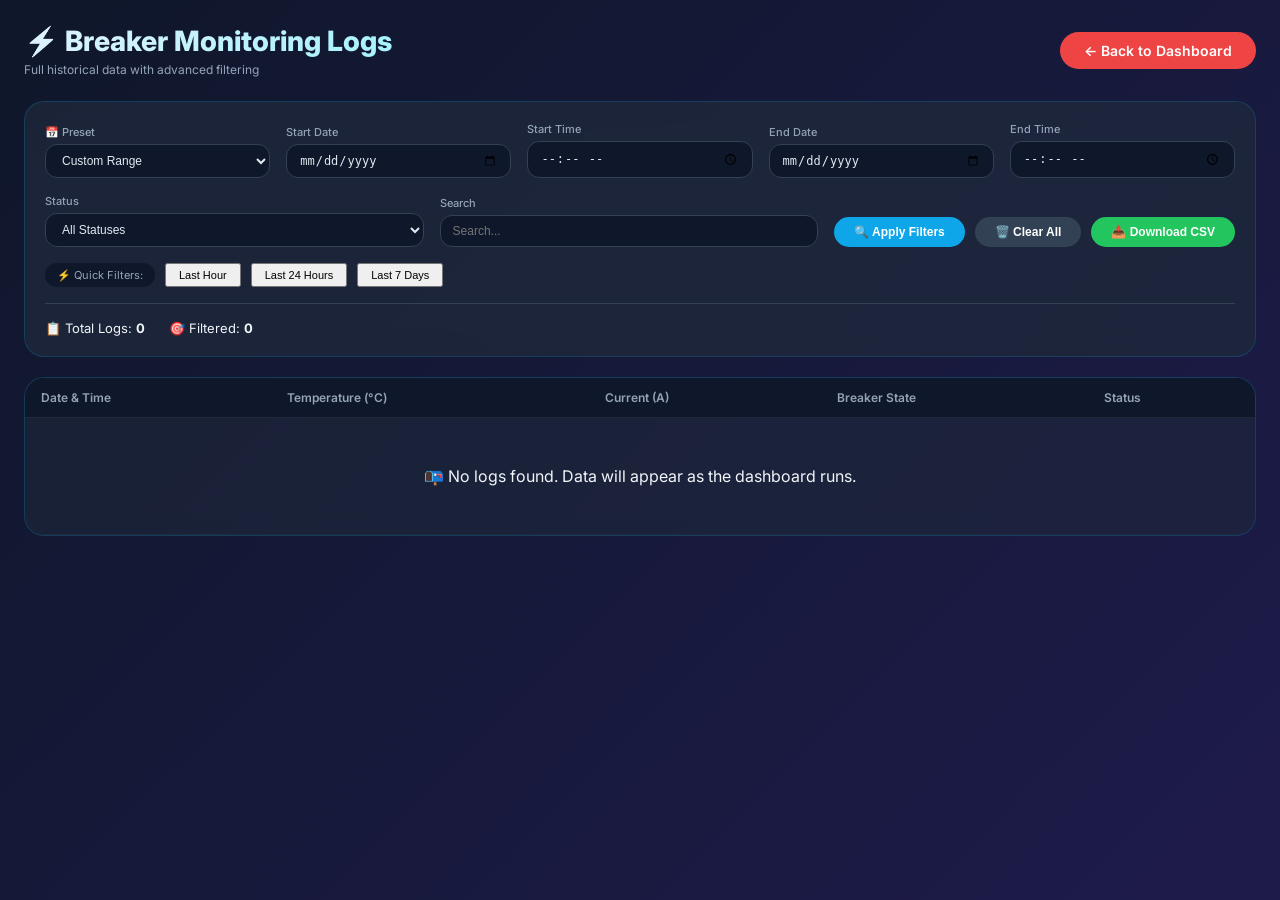
==== templates/full_history.html @ 3be96f64 "Initial commit - dashboard thesis" ====
<!DOCTYPE html>
<html lang="en">
<head>
<meta charset="UTF-8" />
<meta name="viewport" content="width=device-width, initial-scale=1.0, user-scalable=yes" />
<title>Full History - Breaker Monitoring</title>
<link href="https://fonts.googleapis.com/css2?family=Inter:wght@400;500;600;700;800&display=swap" rel="stylesheet">
<style>
* { margin: 0; padding: 0; box-sizing: border-box; }
body {
  font-family: 'Inter', sans-serif;
  background: linear-gradient(135deg, #0f172a 0%, #1e1b4b 100%);
  color: #f1f5f9;
  min-height: 100vh;
}
.dashboard { max-width: 1400px; margin: 0 auto; padding: 24px; }
.history-header {
  display: flex;
  justify-content: space-between;
  align-items: center;
  margin-bottom: 24px;
  flex-wrap: wrap;
  gap: 16px;
}
.history-header h1 {
  font-size: 28px;
  font-weight: 800;
  background: linear-gradient(135deg, #e0f2fe, #a5f3fc);
  -webkit-background-clip: text;
  background-clip: text;
  color: transparent;
}
.subtext { font-size: 12px; color: #94a3b8; margin-top: 4px; }
.btn-back {
  background: #ef4444;
  color: white;
  text-decoration: none;
  padding: 10px 24px;
  border-radius: 40px;
  font-weight: 600;
  font-size: 14px;
  transition: all 0.2s;
  display: inline-block;
}
.btn-back:hover { background: #dc2626; transform: translateY(-2px); }
.filter-section {
  background: rgba(30, 41, 59, 0.8);
  backdrop-filter: blur(10px);
  border-radius: 20px;
  padding: 20px;
  margin-bottom: 20px;
  border: 1px solid rgba(14, 165, 233, 0.2);
}
.filter-row {
  display: flex;
  flex-wrap: wrap;
  gap: 16px;
  margin-bottom: 16px;
  align-items: flex-end;
}
.filter-group {
  display: flex;
  flex-direction: column;
  flex: 1;
  min-width: 130px;
}
.filter-group label { font-size: 11px; color: #94a3b8; margin-bottom: 5px; font-weight: 500; }
.filter-group input, .filter-group select {
  background: #0f172a;
  border: 1px solid #334155;
  color: #e2e8f0;
  padding: 8px 12px;
  border-radius: 12px;
  font-size: 12px;
}
.filter-actions { display: flex; gap: 10px; align-items: center; flex-wrap: wrap; }
.btn, .btn-secondary, .btn-download {
  padding: 8px 20px;
  border-radius: 40px;
  border: none;
  cursor: pointer;
  font-weight: 600;
  font-size: 12px;
  transition: all 0.2s;
}
.btn { background: #0ea5e9; color: white; }
.btn:hover { background: #0284c7; transform: translateY(-1px); }
.btn-secondary { background: #334155; color: white; }
.btn-secondary:hover { background: #475569; }
.btn-download { background: #22c55e; color: white; }
.btn-download:hover { background: #16a34a; }
.btn-small { padding: 4px 12px; font-size: 11px; }
.quick-filters {
  display: flex;
  gap: 10px;
  align-items: center;
  margin-bottom: 16px;
  flex-wrap: wrap;
}
.badge {
  background: #0f172a;
  padding: 5px 12px;
  border-radius: 30px;
  font-size: 11px;
  color: #94a3b8;
}
.stats-bar {
  display: flex;
  gap: 24px;
  padding-top: 16px;
  border-top: 1px solid #334155;
  font-size: 13px;
}
.table-wrap {
  background: rgba(30, 41, 59, 0.6);
  backdrop-filter: blur(10px);
  border-radius: 20px;
  overflow: auto;
  max-height: 55vh;
  border: 1px solid rgba(14, 165, 233, 0.2);
}
table { width: 100%; border-collapse: collapse; }
th, td { padding: 12px 16px; text-align: left; }
th {
  background: #0f172a;
  position: sticky;
  top: 0;
  font-weight: 600;
  color: #94a3b8;
  font-size: 12px;
}
tr { border-bottom: 1px solid #1e293b; }
tr:hover { background: rgba(14, 165, 233, 0.1); }
.state-normal { color: #22c55e; }
.state-warning { color: #eab308; }
.state-overload { color: #f97316; }
.state-danger { color: #ef4444; }
.toast {
  position: fixed;
  bottom: 20px;
  right: 20px;
  padding: 12px 20px;
  border-radius: 12px;
  color: white;
  font-weight: 600;
  z-index: 10000;
  animation: slideIn 0.3s ease;
}
@keyframes slideIn {
  from { transform: translateX(100%); opacity: 0; }
  to { transform: translateX(0); opacity: 1; }
}
@media (max-width: 768px) {
  .dashboard { padding: 16px; }
  .history-header { flex-direction: column; text-align: center; }
  .filter-row { flex-direction: column; }
  .filter-actions button { flex: 1; }
  th, td { padding: 8px 10px; font-size: 11px; }
}
</style>
</head>
<body>
<main class="dashboard">
  <div class="history-header">
    <div>
      <h1>⚡ Breaker Monitoring Logs</h1>
      <p class="subtext">Full historical data with advanced filtering</p>
    </div>
    <a href="/" class="btn-back">← Back to Dashboard</a>
  </div>
  <div class="filter-section">
    <div class="filter-row">
      <div class="filter-group"><label>📅 Preset</label><select id="dateRangePreset"><option value="custom">Custom Range</option><option value="today">Today</option><option value="yesterday">Yesterday</option><option value="week">Last 7 Days</option><option value="month">Last 30 Days</option></select></div>
      <div class="filter-group"><label>Start Date</label><input type="date" id="startDate"></div>
      <div class="filter-group"><label>Start Time</label><input type="time" id="startTime"></div>
      <div class="filter-group"><label>End Date</label><input type="date" id="endDate"></div>
      <div class="filter-group"><label>End Time</label><input type="time" id="endTime"></div>
    </div>
    <div class="filter-row">
      <div class="filter-group"><label>Status</label><select id="statusFilter"><option value="all">All Statuses</option><option value="normal">✅ Normal</option><option value="warning">⚠️ Potential Overload</option><option value="overload">🔴 Overload</option><option value="danger">🔥 Overheating</option></select></div>
      <div class="filter-group"><label>Search</label><input type="text" id="searchInput" placeholder="Search..."></div>
      <div class="filter-actions"><button id="applyFiltersBtn" class="btn">🔍 Apply Filters</button><button id="clearFiltersBtn" class="btn-secondary">🗑️ Clear All</button><button id="downloadCsvBtn" class="btn-download">📥 Download CSV</button></div>
    </div>
    <div class="quick-filters"><span class="badge">⚡ Quick Filters:</span><button id="quick1h" class="btn-small">Last Hour</button><button id="quick24h" class="btn-small">Last 24 Hours</button><button id="quick7d" class="btn-small">Last 7 Days</button></div>
    <div class="stats-bar"><span>📋 Total Logs: <strong id="total-count">0</strong></span><span>🎯 Filtered: <strong id="filtered-count">0</strong></span></div>
  </div>
  <div class="table-wrap">
    <table><thead><tr><th>Date & Time</th><th>Temperature (°C)</th><th>Current (A)</th><th>Breaker State</th><th>Status</th></tr></thead><tbody id="full-log-body"></tbody></table>
  </div>
</main>
<script>
(function() {
  const fullLogBody = document.getElementById("full-log-body");
  const totalCountSpan = document.getElementById("total-count");
  const filteredCountSpan = document.getElementById("filtered-count");
  const startDateInput = document.getElementById("startDate");
  const endDateInput = document.getElementById("endDate");
  const startTimeInput = document.getElementById("startTime");
  const endTimeInput = document.getElementById("endTime");
  const statusFilter = document.getElementById("statusFilter");
  const searchInput = document.getElementById("searchInput");
  const dateRangePreset = document.getElementById("dateRangePreset");
  const applyFiltersBtn = document.getElementById("applyFiltersBtn");
  const clearFiltersBtn = document.getElementById("clearFiltersBtn");
  const downloadCsvBtn = document.getElementById("downloadCsvBtn");
  const quick1h = document.getElementById("quick1h");
  const quick24h = document.getElementById("quick24h");
  const quick7d = document.getElementById("quick7d");
  let allLogs = [], currentFilteredLogs = [];

  function parseTimestamp(timestamp) { if (!timestamp) return new Date(); const date = new Date(timestamp); return isNaN(date.getTime()) ? new Date() : date; }
  function formatDisplayDate(dateObj) { if (!dateObj || isNaN(dateObj.getTime())) return "Invalid Date"; return dateObj.toLocaleString(); }
  function createDateFromInputs(dateValue, timeValue) { if (!dateValue) return null; const timeStr = timeValue || "00:00"; return new Date(`${dateValue}T${timeStr}:00`); }

  function applyAllFilters() {
    let filtered = [...allLogs];
    const startDate = startDateInput?.value, endDate = endDateInput?.value, startTime = startTimeInput?.value, endTime = endTimeInput?.value;
    if (startDate) { const startDateTime = createDateFromInputs(startDate, startTime); if (startDateTime) filtered = filtered.filter(log => parseTimestamp(log.timestamp) >= startDateTime); }
    if (endDate) { const endDateTime = createDateFromInputs(endDate, endTime); if (endDateTime) filtered = filtered.filter(log => parseTimestamp(log.timestamp) <= endDateTime); }
    const status = statusFilter?.value || "all";
    if (status !== "all") filtered = filtered.filter(log => { if (status === "normal") return log.breakerState === "Normal"; if (status === "warning") return log.breakerState === "Potential Overload"; if (status === "overload") return log.breakerState === "Overload"; if (status === "danger") return log.breakerState === "Overheating"; return true; });
    const searchTerm = searchInput?.value.toLowerCase().trim() || "";
    if (searchTerm) filtered = filtered.filter(log => (log.breakerState || "").toLowerCase().includes(searchTerm) || (log.systemStatus || "").toLowerCase().includes(searchTerm) || (log.temperature || 0).toString().includes(searchTerm) || (log.current || 0).toString().includes(searchTerm));
    currentFilteredLogs = filtered; renderTable(); updateStats();
  }
  function updateStats() { if (totalCountSpan) totalCountSpan.textContent = allLogs.length; if (filteredCountSpan) filteredCountSpan.textContent = currentFilteredLogs.length; }
  function loadData() {
    try { const stored = localStorage.getItem("breakerFullHistory"); allLogs = stored ? JSON.parse(stored) : []; allLogs.sort((a, b) => new Date(b.timestamp) - new Date(a.timestamp)); currentFilteredLogs = [...allLogs]; renderTable(); updateStats(); console.log(`Loaded ${allLogs.length} logs`); }
    catch (error) { console.error("Error loading data:", error); allLogs = []; currentFilteredLogs = []; renderTable(); }
  }
  function renderTable() {
    if (!fullLogBody) return; fullLogBody.innerHTML = "";
    if (currentFilteredLogs.length === 0) { const emptyRow = document.createElement("tr"); emptyRow.innerHTML = '<td colspan="5" style="text-align:center; padding:48px;">📭 No logs found. Data will appear as the dashboard runs.</td>'; fullLogBody.appendChild(emptyRow); return; }
    currentFilteredLogs.forEach(log => {
      let stateClass = "state-normal", stateIcon = "";
      if (log.breakerState === "Overheating") { stateClass = "state-danger"; stateIcon = "🔥 "; }
      else if (log.breakerState === "Overload") { stateClass = "state-overload"; stateIcon = "⚠️ "; }
      else if (log.breakerState === "Potential Overload") { stateClass = "state-warning"; stateIcon = "⚡ "; }
      else { stateClass = "state-normal"; stateIcon = "✅ "; }
      const row = document.createElement("tr"); row.innerHTML = `<td>${formatDisplayDate(parseTimestamp(log.timestamp))}</td><td><strong>${log.temperature.toFixed(1)}°C</strong></td><td><strong>${log.current.toFixed(1)}A</strong></td><td class="${stateClass}">${stateIcon}${log.breakerState}</td><td>${log.systemStatus || '—'}</td>`; fullLogBody.appendChild(row);
    });
  }
  function clearAllFilters() { if (startDateInput) startDateInput.value = ""; if (endDateInput) endDateInput.value = ""; if (startTimeInput) startTimeInput.value = ""; if (endTimeInput) endTimeInput.value = ""; if (statusFilter) statusFilter.value = "all"; if (searchInput) searchInput.value = ""; if (dateRangePreset) dateRangePreset.value = "custom"; currentFilteredLogs = [...allLogs]; renderTable(); updateStats(); showToast("✅ All filters cleared"); }
  function showToast(message, isError = false) { const toast = document.createElement('div'); toast.className = 'toast'; toast.style.backgroundColor = isError ? '#ef4444' : '#22c55e'; toast.textContent = message; document.body.appendChild(toast); setTimeout(() => { if (toast.parentNode) toast.remove(); }, 3000); }
  function downloadCSV() {
    if (currentFilteredLogs.length === 0) { showToast("⚠️ No logs available to download", true); return; }
    try { const headers = ["Date Time", "Temperature (°C)", "Current (A)", "Breaker State", "Status"]; const csvRows = [headers]; currentFilteredLogs.forEach(log => { csvRows.push([formatDisplayDate(parseTimestamp(log.timestamp)), log.temperature.toFixed(1), log.current.toFixed(1), log.breakerState, log.systemStatus || "N/A"]); }); const csvContent = csvRows.map(row => row.map(cell => `"${String(cell).replace(/"/g, '""')}"`).join(",")).join("\n"); const blob = new Blob(["\uFEFF" + csvContent], { type: "text/csv;charset=utf-8;" }); const link = document.createElement("a"); const url = URL.createObjectURL(blob); const timestamp = new Date().toISOString().slice(0, 19).replace(/:/g, '-'); link.href = url; link.download = `breaker_logs_${timestamp}.csv`; document.body.appendChild(link); link.click(); document.body.removeChild(link); URL.revokeObjectURL(url); showToast(`✅ Downloaded ${currentFilteredLogs.length} logs successfully!`); }
    catch (error) { console.error("CSV Download error:", error); showToast("❌ Error downloading CSV", true); }
  }
  function filterByHours(hours) { const cutoff = new Date(Date.now() - hours * 3600000); if (startDateInput) { startDateInput.value = cutoff.toISOString().split('T')[0]; if (startTimeInput) startTimeInput.value = cutoff.toTimeString().slice(0,5); } if (endDateInput) endDateInput.value = ""; if (endTimeInput) endTimeInput.value = ""; if (statusFilter) statusFilter.value = "all"; if (searchInput) searchInput.value = ""; if (dateRangePreset) dateRangePreset.value = "custom"; applyAllFilters(); showToast(`📊 Showing logs from last ${hours} hour${hours > 1 ? 's' : ''}`); }
  function setDateRangePreset(preset) { const now = new Date(); let start = null, end = null; switch(preset) { case "today": start = new Date(now); start.setHours(0,0,0,0); end = new Date(now); end.setHours(23,59,59,999); break; case "yesterday": start = new Date(now); start.setDate(start.getDate()-1); start.setHours(0,0,0,0); end = new Date(start); end.setHours(23,59,59,999); break; case "week": start = new Date(now); start.setDate(start.getDate()-7); start.setHours(0,0,0,0); end = null; break; case "month": start = new Date(now); start.setMonth(start.getMonth()-1); start.setHours(0,0,0,0); end = null; break; default: return; }
    if (start && startDateInput) { startDateInput.value = start.toISOString().split('T')[0]; if (startTimeInput) startTimeInput.value = "00:00"; } if (end && endDateInput) { endDateInput.value = end.toISOString().split('T')[0]; if (endTimeInput) endTimeInput.value = "23:59"; } applyAllFilters(); }
  function startAutoRefresh() { setInterval(() => { try { const stored = localStorage.getItem("breakerFullHistory"); if (stored) { const newData = JSON.parse(stored); if (newData.length !== allLogs.length) loadData(); } } catch (e) { console.error("Auto-refresh error:", e); } }, 5000); }
  if (applyFiltersBtn) applyFiltersBtn.addEventListener("click", applyAllFilters);
  if (clearFiltersBtn) clearFiltersBtn.addEventListener("click", clearAllFilters);
  if (downloadCsvBtn) downloadCsvBtn.addEventListener("click", downloadCSV);
  if (quick1h) quick1h.addEventListener("click", () => filterByHours(1));
  if (quick24h) quick24h.addEventListener("click", () => filterByHours(24));
  if (quick7d) quick7d.addEventListener("click", () => filterByHours(168));
  if (statusFilter) statusFilter.addEventListener("change", applyAllFilters);
  if (searchInput) { let searchTimeout; searchInput.addEventListener("input", () => { clearTimeout(searchTimeout); searchTimeout = setTimeout(applyAllFilters, 300); }); }
  if (dateRangePreset) dateRangePreset.addEventListener("change", (e) => { if (e.target.value !== "custom") setDateRangePreset(e.target.value); });
  if (startDateInput) startDateInput.addEventListener("change", applyAllFilters);
  if (endDateInput) endDateInput.addEventListener("change", applyAllFilters);
  if (startTimeInput) startTimeInput.addEventListener("change", applyAllFilters);
  if (endTimeInput) endTimeInput.addEventListener("change", applyAllFilters);
  window.addEventListener("storage", (event) => { if (event.key === "breakerFullHistory") loadData(); });
  loadData(); startAutoRefresh();
})();
</script>
</body>
</html>
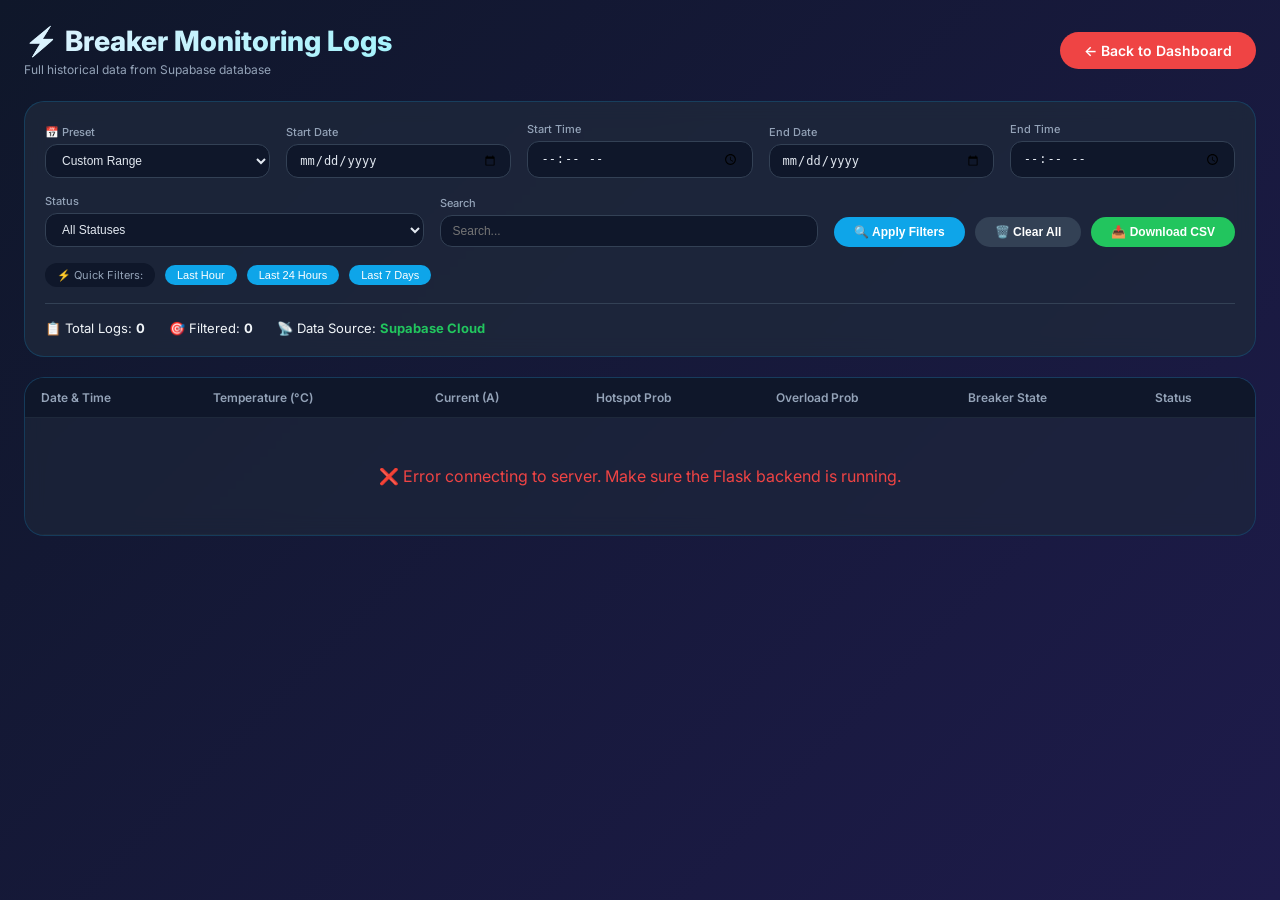
==== commit b116812b: "Updated dashboard functionality and UI" ====
--- a/templates/full_history.html
+++ b/templates/full_history.html
@@ -89,7 +89,7 @@
 .btn-secondary:hover { background: #475569; }
 .btn-download { background: #22c55e; color: white; }
 .btn-download:hover { background: #16a34a; }
-.btn-small { padding: 4px 12px; font-size: 11px; }
+.btn-small { padding: 4px 12px; font-size: 11px; background: #0ea5e9; color: white; border: none; border-radius: 20px; cursor: pointer; }
 .quick-filters {
   display: flex;
   gap: 10px;
@@ -150,6 +150,11 @@
   from { transform: translateX(100%); opacity: 0; }
   to { transform: translateX(0); opacity: 1; }
 }
+.loading-spinner {
+  text-align: center;
+  padding: 48px;
+  color: #94a3b8;
+}
 @media (max-width: 768px) {
   .dashboard { padding: 16px; }
   .history-header { flex-direction: column; text-align: center; }
@@ -164,30 +169,99 @@
   <div class="history-header">
     <div>
       <h1>⚡ Breaker Monitoring Logs</h1>
-      <p class="subtext">Full historical data with advanced filtering</p>
+      <p class="subtext">Full historical data from Supabase database</p>
     </div>
     <a href="/" class="btn-back">← Back to Dashboard</a>
   </div>
+  
   <div class="filter-section">
     <div class="filter-row">
-      <div class="filter-group"><label>📅 Preset</label><select id="dateRangePreset"><option value="custom">Custom Range</option><option value="today">Today</option><option value="yesterday">Yesterday</option><option value="week">Last 7 Days</option><option value="month">Last 30 Days</option></select></div>
-      <div class="filter-group"><label>Start Date</label><input type="date" id="startDate"></div>
-      <div class="filter-group"><label>Start Time</label><input type="time" id="startTime"></div>
-      <div class="filter-group"><label>End Date</label><input type="date" id="endDate"></div>
-      <div class="filter-group"><label>End Time</label><input type="time" id="endTime"></div>
+      <div class="filter-group">
+        <label>📅 Preset</label>
+        <select id="dateRangePreset">
+          <option value="custom">Custom Range</option>
+          <option value="today">Today</option>
+          <option value="yesterday">Yesterday</option>
+          <option value="week">Last 7 Days</option>
+          <option value="month">Last 30 Days</option>
+        </select>
+      </div>
+      <div class="filter-group">
+        <label>Start Date</label>
+        <input type="date" id="startDate">
+      </div>
+      <div class="filter-group">
+        <label>Start Time</label>
+        <input type="time" id="startTime">
+      </div>
+      <div class="filter-group">
+        <label>End Date</label>
+        <input type="date" id="endDate">
+      </div>
+      <div class="filter-group">
+        <label>End Time</label>
+        <input type="time" id="endTime">
+      </div>
     </div>
+    
     <div class="filter-row">
-      <div class="filter-group"><label>Status</label><select id="statusFilter"><option value="all">All Statuses</option><option value="normal">✅ Normal</option><option value="warning">⚠️ Potential Overload</option><option value="overload">🔴 Overload</option><option value="danger">🔥 Overheating</option></select></div>
-      <div class="filter-group"><label>Search</label><input type="text" id="searchInput" placeholder="Search..."></div>
-      <div class="filter-actions"><button id="applyFiltersBtn" class="btn">🔍 Apply Filters</button><button id="clearFiltersBtn" class="btn-secondary">🗑️ Clear All</button><button id="downloadCsvBtn" class="btn-download">📥 Download CSV</button></div>
+      <div class="filter-group">
+        <label>Status</label>
+        <select id="statusFilter">
+          <option value="all">All Statuses</option>
+          <option value="normal">✅ Normal</option>
+          <option value="warning">⚠️ Potential Overload</option>
+          <option value="overload">🔴 Overload</option>
+          <option value="danger">🔥 Overheating</option>
+        </select>
+      </div>
+      <div class="filter-group">
+        <label>Search</label>
+        <input type="text" id="searchInput" placeholder="Search...">
+      </div>
+      <div class="filter-actions">
+        <button id="applyFiltersBtn" class="btn">🔍 Apply Filters</button>
+        <button id="clearFiltersBtn" class="btn-secondary">🗑️ Clear All</button>
+        <button id="downloadCsvBtn" class="btn-download">📥 Download CSV</button>
+      </div>
     </div>
-    <div class="quick-filters"><span class="badge">⚡ Quick Filters:</span><button id="quick1h" class="btn-small">Last Hour</button><button id="quick24h" class="btn-small">Last 24 Hours</button><button id="quick7d" class="btn-small">Last 7 Days</button></div>
-    <div class="stats-bar"><span>📋 Total Logs: <strong id="total-count">0</strong></span><span>🎯 Filtered: <strong id="filtered-count">0</strong></span></div>
+    
+    <div class="quick-filters">
+      <span class="badge">⚡ Quick Filters:</span>
+      <button id="quick1h" class="btn-small">Last Hour</button>
+      <button id="quick24h" class="btn-small">Last 24 Hours</button>
+      <button id="quick7d" class="btn-small">Last 7 Days</button>
+    </div>
+    
+    <div class="stats-bar">
+      <span>📋 Total Logs: <strong id="total-count">0</strong></span>
+      <span>🎯 Filtered: <strong id="filtered-count">0</strong></span>
+      <span>📡 Data Source: <strong style="color:#22c55e;">Supabase Cloud</strong></span>
+    </div>
   </div>
+  
   <div class="table-wrap">
-    <table><thead><tr><th>Date & Time</th><th>Temperature (°C)</th><th>Current (A)</th><th>Breaker State</th><th>Status</th></tr></thead><tbody id="full-log-body"></tbody></table>
+    <table>
+      <thead>
+        <tr>
+          <th>Date & Time</th>
+          <th>Temperature (°C)</th>
+          <th>Current (A)</th>
+          <th>Hotspot Prob</th>
+          <th>Overload Prob</th>
+          <th>Breaker State</th>
+          <th>Status</th>
+        </tr>
+      </thead>
+      <tbody id="full-log-body">
+        <tr>
+          <td colspan="7" class="loading-spinner">⏳ Loading data from Supabase...</td>
+        </tr>
+      </tbody>
+    </table>
   </div>
 </main>
+
 <script>
 (function() {
   const fullLogBody = document.getElementById("full-log-body");
@@ -206,51 +280,326 @@
   const quick1h = document.getElementById("quick1h");
   const quick24h = document.getElementById("quick24h");
   const quick7d = document.getElementById("quick7d");
-  let allLogs = [], currentFilteredLogs = [];
+  
+  let allLogs = [];
+  let currentFilteredLogs = [];
 
-  function parseTimestamp(timestamp) { if (!timestamp) return new Date(); const date = new Date(timestamp); return isNaN(date.getTime()) ? new Date() : date; }
-  function formatDisplayDate(dateObj) { if (!dateObj || isNaN(dateObj.getTime())) return "Invalid Date"; return dateObj.toLocaleString(); }
-  function createDateFromInputs(dateValue, timeValue) { if (!dateValue) return null; const timeStr = timeValue || "00:00"; return new Date(`${dateValue}T${timeStr}:00`); }
+  // Helper functions
+  function parseTimestamp(timestamp) { 
+    if (!timestamp) return new Date(); 
+    const date = new Date(timestamp); 
+    return isNaN(date.getTime()) ? new Date() : date; 
+  }
+  
+  function formatDisplayDate(dateObj) { 
+    if (!dateObj || isNaN(dateObj.getTime())) return "Invalid Date"; 
+    return dateObj.toLocaleString(); 
+  }
+  
+  function createDateFromInputs(dateValue, timeValue) { 
+    if (!dateValue) return null; 
+    const timeStr = timeValue || "00:00"; 
+    return new Date(`${dateValue}T${timeStr}:00`); 
+  }
+
+  // Convert API data to the format expected by the table
+  function convertApiData(apiData) {
+    if (!apiData || !Array.isArray(apiData)) return [];
+    
+    return apiData.map(item => {
+      // Map breaker_state to the display format
+      let breakerState = item.breaker_state || "Normal";
+      let displayState = breakerState;
+      let systemStatus = "";
+      let stateClass = "state-normal";
+      let stateIcon = "✅ ";
+      
+      if (breakerState === "Critical") {
+        // Determine if it's overheating or overload based on probabilities
+        if (item.hotspot_probability > 0.7) {
+          displayState = "Overheating";
+          systemStatus = `Critical: ${(item.hotspot_probability * 100).toFixed(1)}% hotspot probability`;
+          stateClass = "state-danger";
+          stateIcon = "🔥 ";
+        } else {
+          displayState = "Overload";
+          systemStatus = `Critical: ${(item.overload_probability * 100).toFixed(1)}% overload probability`;
+          stateClass = "state-overload";
+          stateIcon = "⚠️ ";
+        }
+      } else if (breakerState === "Warning") {
+        displayState = "Potential Overload";
+        systemStatus = `Warning: ${(item.overload_probability * 100).toFixed(1)}% load approaching threshold`;
+        stateClass = "state-warning";
+        stateIcon = "⚡ ";
+      } else {
+        systemStatus = "System operating normally";
+        stateClass = "state-normal";
+        stateIcon = "✅ ";
+      }
+      
+      return {
+        timestamp: item.created_at,
+        temperature: item.temperature_c,
+        current: item.current_a,
+        hotspot_prob: item.hotspot_probability,
+        overload_prob: item.overload_probability,
+        breakerState: breakerState,
+        displayState: displayState,
+        systemStatus: systemStatus,
+        stateClass: stateClass,
+        stateIcon: stateIcon,
+        action: item.recommended_action
+      };
+    });
+  }
+
+  // Fetch data from your backend API
+  async function loadData() {
+    try {
+      fullLogBody.innerHTML = '<tr><td colspan="7" class="loading-spinner">⏳ Loading data from Supabase...</td></tr>';
+      
+      const response = await fetch('/api/history');
+      const result = await response.json();
+      
+      // Handle both response formats
+      let apiData = result.success ? result.data : (Array.isArray(result) ? result : []);
+      
+      console.log(`✅ Fetched ${apiData.length} records from Supabase API`);
+      
+      // Convert API data to the format expected by the table
+      allLogs = convertApiData(apiData);
+      
+      // Sort by timestamp (newest first)
+      allLogs.sort((a, b) => new Date(b.timestamp) - new Date(a.timestamp));
+      
+      currentFilteredLogs = [...allLogs];
+      renderTable();
+      updateStats();
+      
+      if (allLogs.length === 0) {
+        fullLogBody.innerHTML = '<tr><td colspan="7" class="loading-spinner">📭 No data found in database. Send some sensor data first.</td></tr>';
+      }
+    } catch (error) {
+      console.error("❌ Error loading data from API:", error);
+      fullLogBody.innerHTML = '<tr><td colspan="7" class="loading-spinner" style="color:#ef4444;">❌ Error connecting to server. Make sure the Flask backend is running.</td></tr>';
+      allLogs = [];
+      currentFilteredLogs = [];
+    }
+  }
 
   function applyAllFilters() {
     let filtered = [...allLogs];
-    const startDate = startDateInput?.value, endDate = endDateInput?.value, startTime = startTimeInput?.value, endTime = endTimeInput?.value;
-    if (startDate) { const startDateTime = createDateFromInputs(startDate, startTime); if (startDateTime) filtered = filtered.filter(log => parseTimestamp(log.timestamp) >= startDateTime); }
-    if (endDate) { const endDateTime = createDateFromInputs(endDate, endTime); if (endDateTime) filtered = filtered.filter(log => parseTimestamp(log.timestamp) <= endDateTime); }
+    
+    // Date range filter
+    const startDate = startDateInput?.value;
+    const endDate = endDateInput?.value;
+    const startTime = startTimeInput?.value;
+    const endTime = endTimeInput?.value;
+    
+    if (startDate) { 
+      const startDateTime = createDateFromInputs(startDate, startTime); 
+      if (startDateTime) {
+        filtered = filtered.filter(log => parseTimestamp(log.timestamp) >= startDateTime);
+      }
+    }
+    
+    if (endDate) { 
+      const endDateTime = createDateFromInputs(endDate, endTime); 
+      if (endDateTime) {
+        filtered = filtered.filter(log => parseTimestamp(log.timestamp) <= endDateTime);
+      }
+    }
+    
+    // Status filter
     const status = statusFilter?.value || "all";
-    if (status !== "all") filtered = filtered.filter(log => { if (status === "normal") return log.breakerState === "Normal"; if (status === "warning") return log.breakerState === "Potential Overload"; if (status === "overload") return log.breakerState === "Overload"; if (status === "danger") return log.breakerState === "Overheating"; return true; });
+    if (status !== "all") {
+      filtered = filtered.filter(log => {
+        if (status === "normal") return log.breakerState === "Normal";
+        if (status === "warning") return log.displayState === "Potential Overload";
+        if (status === "overload") return log.displayState === "Overload";
+        if (status === "danger") return log.displayState === "Overheating";
+        return true;
+      });
+    }
+    
+    // Search filter
     const searchTerm = searchInput?.value.toLowerCase().trim() || "";
-    if (searchTerm) filtered = filtered.filter(log => (log.breakerState || "").toLowerCase().includes(searchTerm) || (log.systemStatus || "").toLowerCase().includes(searchTerm) || (log.temperature || 0).toString().includes(searchTerm) || (log.current || 0).toString().includes(searchTerm));
-    currentFilteredLogs = filtered; renderTable(); updateStats();
-  }
-  function updateStats() { if (totalCountSpan) totalCountSpan.textContent = allLogs.length; if (filteredCountSpan) filteredCountSpan.textContent = currentFilteredLogs.length; }
-  function loadData() {
-    try { const stored = localStorage.getItem("breakerFullHistory"); allLogs = stored ? JSON.parse(stored) : []; allLogs.sort((a, b) => new Date(b.timestamp) - new Date(a.timestamp)); currentFilteredLogs = [...allLogs]; renderTable(); updateStats(); console.log(`Loaded ${allLogs.length} logs`); }
-    catch (error) { console.error("Error loading data:", error); allLogs = []; currentFilteredLogs = []; renderTable(); }
-  }
+    if (searchTerm) {
+      filtered = filtered.filter(log => 
+        (log.displayState || "").toLowerCase().includes(searchTerm) ||
+        (log.systemStatus || "").toLowerCase().includes(searchTerm) ||
+        (log.temperature || 0).toString().includes(searchTerm) ||
+        (log.current || 0).toString().includes(searchTerm)
+      );
+    }
+    
+    currentFilteredLogs = filtered;
+    renderTable();
+    updateStats();
+  }
+  
+  function updateStats() { 
+    if (totalCountSpan) totalCountSpan.textContent = allLogs.length; 
+    if (filteredCountSpan) filteredCountSpan.textContent = currentFilteredLogs.length; 
+  }
+  
   function renderTable() {
-    if (!fullLogBody) return; fullLogBody.innerHTML = "";
-    if (currentFilteredLogs.length === 0) { const emptyRow = document.createElement("tr"); emptyRow.innerHTML = '<td colspan="5" style="text-align:center; padding:48px;">📭 No logs found. Data will appear as the dashboard runs.</td>'; fullLogBody.appendChild(emptyRow); return; }
+    if (!fullLogBody) return;
+    fullLogBody.innerHTML = "";
+    
+    if (currentFilteredLogs.length === 0) {
+      const emptyRow = document.createElement("tr");
+      emptyRow.innerHTML = '<td colspan="7" style="text-align:center; padding:48px;">📭 No logs found matching your filters.</td>';
+      fullLogBody.appendChild(emptyRow);
+      return;
+    }
+    
     currentFilteredLogs.forEach(log => {
-      let stateClass = "state-normal", stateIcon = "";
-      if (log.breakerState === "Overheating") { stateClass = "state-danger"; stateIcon = "🔥 "; }
-      else if (log.breakerState === "Overload") { stateClass = "state-overload"; stateIcon = "⚠️ "; }
-      else if (log.breakerState === "Potential Overload") { stateClass = "state-warning"; stateIcon = "⚡ "; }
-      else { stateClass = "state-normal"; stateIcon = "✅ "; }
-      const row = document.createElement("tr"); row.innerHTML = `<td>${formatDisplayDate(parseTimestamp(log.timestamp))}</td><td><strong>${log.temperature.toFixed(1)}°C</strong></td><td><strong>${log.current.toFixed(1)}A</strong></td><td class="${stateClass}">${stateIcon}${log.breakerState}</td><td>${log.systemStatus || '—'}</td>`; fullLogBody.appendChild(row);
+      const row = document.createElement("tr");
+      row.innerHTML = `
+        <td>${formatDisplayDate(parseTimestamp(log.timestamp))}</td>
+        <td><strong>${log.temperature.toFixed(1)}°C</strong></td>
+        <td><strong>${log.current.toFixed(1)}A</strong></td>
+        <td>${(log.hotspot_prob * 100).toFixed(1)}%</td>
+        <td>${(log.overload_prob * 100).toFixed(1)}%</td>
+        <td class="${log.stateClass}">${log.stateIcon}${log.displayState}</td>
+        <td style="max-width: 200px;">${log.systemStatus || '—'}</td>
+      `;
+      fullLogBody.appendChild(row);
     });
   }
-  function clearAllFilters() { if (startDateInput) startDateInput.value = ""; if (endDateInput) endDateInput.value = ""; if (startTimeInput) startTimeInput.value = ""; if (endTimeInput) endTimeInput.value = ""; if (statusFilter) statusFilter.value = "all"; if (searchInput) searchInput.value = ""; if (dateRangePreset) dateRangePreset.value = "custom"; currentFilteredLogs = [...allLogs]; renderTable(); updateStats(); showToast("✅ All filters cleared"); }
-  function showToast(message, isError = false) { const toast = document.createElement('div'); toast.className = 'toast'; toast.style.backgroundColor = isError ? '#ef4444' : '#22c55e'; toast.textContent = message; document.body.appendChild(toast); setTimeout(() => { if (toast.parentNode) toast.remove(); }, 3000); }
+  
+  function clearAllFilters() { 
+    if (startDateInput) startDateInput.value = ""; 
+    if (endDateInput) endDateInput.value = ""; 
+    if (startTimeInput) startTimeInput.value = ""; 
+    if (endTimeInput) endTimeInput.value = ""; 
+    if (statusFilter) statusFilter.value = "all"; 
+    if (searchInput) searchInput.value = ""; 
+    if (dateRangePreset) dateRangePreset.value = "custom"; 
+    currentFilteredLogs = [...allLogs]; 
+    renderTable(); 
+    updateStats(); 
+    showToast("✅ All filters cleared"); 
+  }
+  
+  function showToast(message, isError = false) { 
+    const toast = document.createElement('div'); 
+    toast.className = 'toast'; 
+    toast.style.backgroundColor = isError ? '#ef4444' : '#22c55e'; 
+    toast.textContent = message; 
+    document.body.appendChild(toast); 
+    setTimeout(() => { if (toast.parentNode) toast.remove(); }, 3000); 
+  }
+  
   function downloadCSV() {
-    if (currentFilteredLogs.length === 0) { showToast("⚠️ No logs available to download", true); return; }
-    try { const headers = ["Date Time", "Temperature (°C)", "Current (A)", "Breaker State", "Status"]; const csvRows = [headers]; currentFilteredLogs.forEach(log => { csvRows.push([formatDisplayDate(parseTimestamp(log.timestamp)), log.temperature.toFixed(1), log.current.toFixed(1), log.breakerState, log.systemStatus || "N/A"]); }); const csvContent = csvRows.map(row => row.map(cell => `"${String(cell).replace(/"/g, '""')}"`).join(",")).join("\n"); const blob = new Blob(["\uFEFF" + csvContent], { type: "text/csv;charset=utf-8;" }); const link = document.createElement("a"); const url = URL.createObjectURL(blob); const timestamp = new Date().toISOString().slice(0, 19).replace(/:/g, '-'); link.href = url; link.download = `breaker_logs_${timestamp}.csv`; document.body.appendChild(link); link.click(); document.body.removeChild(link); URL.revokeObjectURL(url); showToast(`✅ Downloaded ${currentFilteredLogs.length} logs successfully!`); }
-    catch (error) { console.error("CSV Download error:", error); showToast("❌ Error downloading CSV", true); }
-  }
-  function filterByHours(hours) { const cutoff = new Date(Date.now() - hours * 3600000); if (startDateInput) { startDateInput.value = cutoff.toISOString().split('T')[0]; if (startTimeInput) startTimeInput.value = cutoff.toTimeString().slice(0,5); } if (endDateInput) endDateInput.value = ""; if (endTimeInput) endTimeInput.value = ""; if (statusFilter) statusFilter.value = "all"; if (searchInput) searchInput.value = ""; if (dateRangePreset) dateRangePreset.value = "custom"; applyAllFilters(); showToast(`📊 Showing logs from last ${hours} hour${hours > 1 ? 's' : ''}`); }
-  function setDateRangePreset(preset) { const now = new Date(); let start = null, end = null; switch(preset) { case "today": start = new Date(now); start.setHours(0,0,0,0); end = new Date(now); end.setHours(23,59,59,999); break; case "yesterday": start = new Date(now); start.setDate(start.getDate()-1); start.setHours(0,0,0,0); end = new Date(start); end.setHours(23,59,59,999); break; case "week": start = new Date(now); start.setDate(start.getDate()-7); start.setHours(0,0,0,0); end = null; break; case "month": start = new Date(now); start.setMonth(start.getMonth()-1); start.setHours(0,0,0,0); end = null; break; default: return; }
-    if (start && startDateInput) { startDateInput.value = start.toISOString().split('T')[0]; if (startTimeInput) startTimeInput.value = "00:00"; } if (end && endDateInput) { endDateInput.value = end.toISOString().split('T')[0]; if (endTimeInput) endTimeInput.value = "23:59"; } applyAllFilters(); }
-  function startAutoRefresh() { setInterval(() => { try { const stored = localStorage.getItem("breakerFullHistory"); if (stored) { const newData = JSON.parse(stored); if (newData.length !== allLogs.length) loadData(); } } catch (e) { console.error("Auto-refresh error:", e); } }, 5000); }
+    if (currentFilteredLogs.length === 0) { 
+      showToast("⚠️ No logs available to download", true); 
+      return; 
+    }
+    
+    try {
+      const headers = ["Date Time", "Temperature (°C)", "Current (A)", "Hotspot Prob (%)", "Overload Prob (%)", "Breaker State", "Status"];
+      const csvRows = [headers];
+      
+      currentFilteredLogs.forEach(log => {
+        csvRows.push([
+          formatDisplayDate(parseTimestamp(log.timestamp)),
+          log.temperature.toFixed(1),
+          log.current.toFixed(1),
+          (log.hotspot_prob * 100).toFixed(1),
+          (log.overload_prob * 100).toFixed(1),
+          log.displayState,
+          log.systemStatus || "N/A"
+        ]);
+      });
+      
+      const csvContent = csvRows.map(row => row.map(cell => `"${String(cell).replace(/"/g, '""')}"`).join(",")).join("\n");
+      const blob = new Blob(["\uFEFF" + csvContent], { type: "text/csv;charset=utf-8;" });
+      const link = document.createElement("a");
+      const url = URL.createObjectURL(blob);
+      const timestamp = new Date().toISOString().slice(0, 19).replace(/:/g, '-');
+      link.href = url;
+      link.download = `breaker_logs_${timestamp}.csv`;
+      document.body.appendChild(link);
+      link.click();
+      document.body.removeChild(link);
+      URL.revokeObjectURL(url);
+      showToast(`✅ Downloaded ${currentFilteredLogs.length} logs successfully!`);
+    } catch (error) {
+      console.error("CSV Download error:", error);
+      showToast("❌ Error downloading CSV", true);
+    }
+  }
+  
+  function filterByHours(hours) { 
+    const cutoff = new Date(Date.now() - hours * 3600000); 
+    if (startDateInput) { 
+      startDateInput.value = cutoff.toISOString().split('T')[0]; 
+      if (startTimeInput) startTimeInput.value = cutoff.toTimeString().slice(0,5); 
+    } 
+    if (endDateInput) endDateInput.value = ""; 
+    if (endTimeInput) endTimeInput.value = ""; 
+    if (statusFilter) statusFilter.value = "all"; 
+    if (searchInput) searchInput.value = ""; 
+    if (dateRangePreset) dateRangePreset.value = "custom"; 
+    applyAllFilters(); 
+    showToast(`📊 Showing logs from last ${hours} hour${hours > 1 ? 's' : ''}`); 
+  }
+  
+  function setDateRangePreset(preset) { 
+    const now = new Date(); 
+    let start = null, end = null; 
+    
+    switch(preset) { 
+      case "today": 
+        start = new Date(now); 
+        start.setHours(0,0,0,0); 
+        end = new Date(now); 
+        end.setHours(23,59,59,999); 
+        break; 
+      case "yesterday": 
+        start = new Date(now); 
+        start.setDate(start.getDate()-1); 
+        start.setHours(0,0,0,0); 
+        end = new Date(start); 
+        end.setHours(23,59,59,999); 
+        break; 
+      case "week": 
+        start = new Date(now); 
+        start.setDate(start.getDate()-7); 
+        start.setHours(0,0,0,0); 
+        end = null; 
+        break; 
+      case "month": 
+        start = new Date(now); 
+        start.setMonth(start.getMonth()-1); 
+        start.setHours(0,0,0,0); 
+        end = null; 
+        break; 
+      default: return; 
+    }
+    
+    if (start && startDateInput) { 
+      startDateInput.value = start.toISOString().split('T')[0]; 
+      if (startTimeInput) startTimeInput.value = "00:00"; 
+    } 
+    if (end && endDateInput) { 
+      endDateInput.value = end.toISOString().split('T')[0]; 
+      if (endTimeInput) endTimeInput.value = "23:59"; 
+    } 
+    applyAllFilters(); 
+  }
+  
+  // Auto-refresh every 10 seconds to get new data
+  function startAutoRefresh() { 
+    setInterval(() => { 
+      loadData(); 
+    }, 10000); 
+  }
+  
+  // Event listeners
   if (applyFiltersBtn) applyFiltersBtn.addEventListener("click", applyAllFilters);
   if (clearFiltersBtn) clearFiltersBtn.addEventListener("click", clearAllFilters);
   if (downloadCsvBtn) downloadCsvBtn.addEventListener("click", downloadCSV);
@@ -258,14 +607,27 @@
   if (quick24h) quick24h.addEventListener("click", () => filterByHours(24));
   if (quick7d) quick7d.addEventListener("click", () => filterByHours(168));
   if (statusFilter) statusFilter.addEventListener("change", applyAllFilters);
-  if (searchInput) { let searchTimeout; searchInput.addEventListener("input", () => { clearTimeout(searchTimeout); searchTimeout = setTimeout(applyAllFilters, 300); }); }
-  if (dateRangePreset) dateRangePreset.addEventListener("change", (e) => { if (e.target.value !== "custom") setDateRangePreset(e.target.value); });
+  
+  if (searchInput) { 
+    let searchTimeout; 
+    searchInput.addEventListener("input", () => { 
+      clearTimeout(searchTimeout); 
+      searchTimeout = setTimeout(applyAllFilters, 300); 
+    }); 
+  }
+  
+  if (dateRangePreset) dateRangePreset.addEventListener("change", (e) => { 
+    if (e.target.value !== "custom") setDateRangePreset(e.target.value); 
+  });
+  
   if (startDateInput) startDateInput.addEventListener("change", applyAllFilters);
   if (endDateInput) endDateInput.addEventListener("change", applyAllFilters);
   if (startTimeInput) startTimeInput.addEventListener("change", applyAllFilters);
   if (endTimeInput) endTimeInput.addEventListener("change", applyAllFilters);
-  window.addEventListener("storage", (event) => { if (event.key === "breakerFullHistory") loadData(); });
-  loadData(); startAutoRefresh();
+  
+  // Initialize
+  loadData();
+  startAutoRefresh();
 })();
 </script>
 </body>
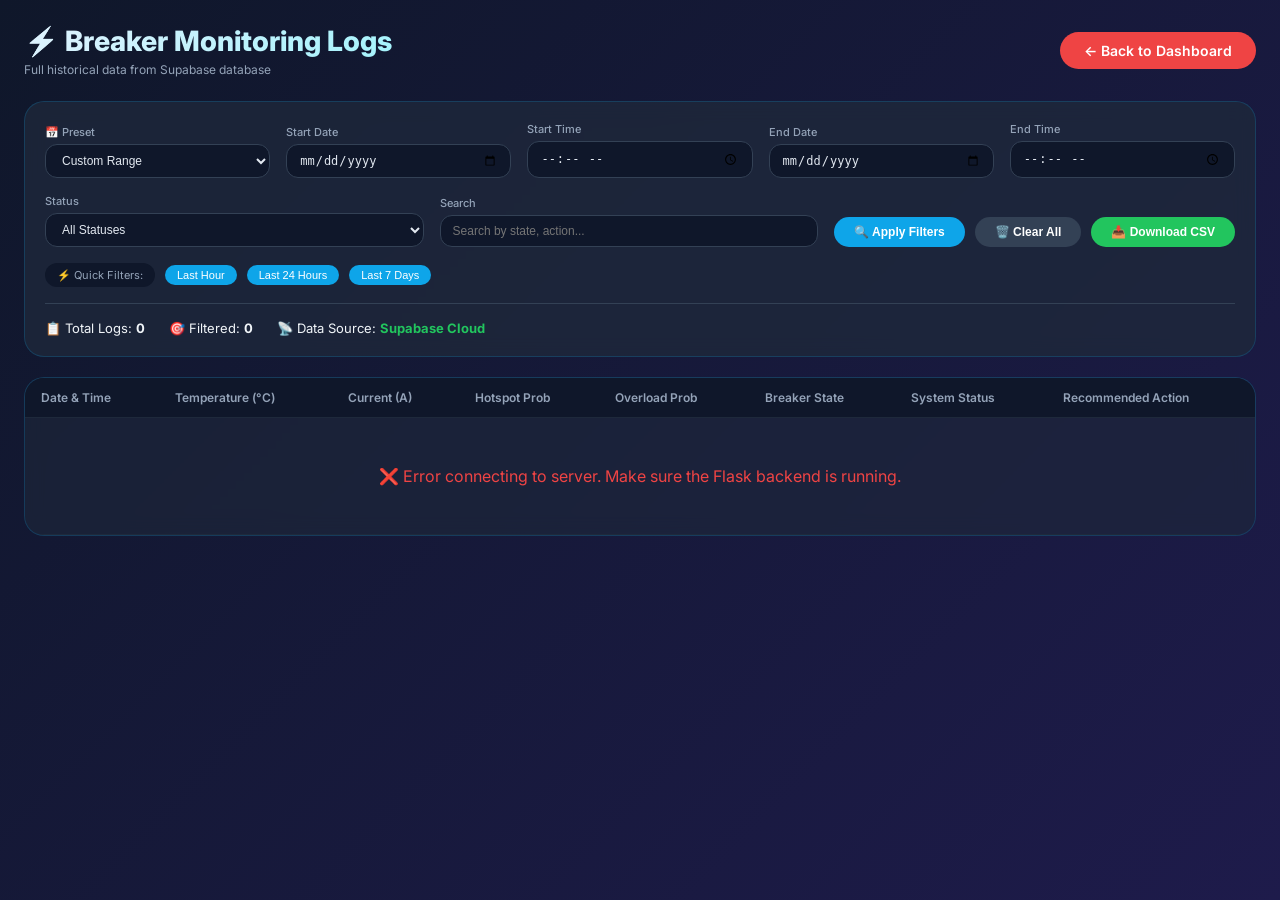
==== commit 375501db: "fix" ====
--- a/templates/full_history.html
+++ b/templates/full_history.html
@@ -131,10 +131,10 @@
 }
 tr { border-bottom: 1px solid #1e293b; }
 tr:hover { background: rgba(14, 165, 233, 0.1); }
-.state-normal { color: #22c55e; }
-.state-warning { color: #eab308; }
-.state-overload { color: #f97316; }
-.state-danger { color: #ef4444; }
+.state-normal { color: #22c55e; font-weight: 500; }
+.state-warning { color: #eab308; font-weight: 500; }
+.state-critical { color: #ef4444; font-weight: 600; }
+.state-warming { color: #f97316; font-weight: 500; }
 .toast {
   position: fixed;
   bottom: 20px;
@@ -209,15 +209,15 @@
         <label>Status</label>
         <select id="statusFilter">
           <option value="all">All Statuses</option>
-          <option value="normal">✅ Normal</option>
-          <option value="warning">⚠️ Potential Overload</option>
-          <option value="overload">🔴 Overload</option>
-          <option value="danger">🔥 Overheating</option>
+          <option value="Normal">✅ Normal</option>
+          <option value="Warning">⚠️ Warning</option>
+          <option value="Critical">🔴 Critical</option>
+          <option value="WarmingUp">🔥 Warming Up</option>
         </select>
       </div>
       <div class="filter-group">
         <label>Search</label>
-        <input type="text" id="searchInput" placeholder="Search...">
+        <input type="text" id="searchInput" placeholder="Search by state, action...">
       </div>
       <div class="filter-actions">
         <button id="applyFiltersBtn" class="btn">🔍 Apply Filters</button>
@@ -250,12 +250,13 @@
           <th>Hotspot Prob</th>
           <th>Overload Prob</th>
           <th>Breaker State</th>
-          <th>Status</th>
+          <th>System Status</th>
+          <th>Recommended Action</th>
         </tr>
       </thead>
       <tbody id="full-log-body">
         <tr>
-          <td colspan="7" class="loading-spinner">⏳ Loading data from Supabase...</td>
+          <td colspan="8" class="loading-spinner">⏳ Loading data from Supabase...</td>
         </tr>
       </tbody>
     </table>
@@ -302,54 +303,74 @@
     return new Date(`${dateValue}T${timeStr}:00`); 
   }
 
+  // Get status display based on app.py thresholds
+  function getSystemStatus(breakerState, hotspotProb, overloadProb) {
+    if (breakerState === "WarmingUp") {
+      return "System initializing...";
+    } else if (breakerState === "Normal") {
+      return "System stable";
+    } else if (breakerState === "Warning") {
+      if (hotspotProb >= 0.65 && overloadProb >= 0.75) {
+        return "Elevated temperature & High load detected";
+      } else if (hotspotProb >= 0.65) {
+        return "Elevated temperature detected";
+      } else if (overloadProb >= 0.75) {
+        return "High load detected";
+      }
+      return "Warning - Monitor system";
+    } else if (breakerState === "Critical") {
+      if (hotspotProb >= 0.70 && overloadProb >= 0.90) {
+        return "Severe overheating & overload detected";
+      } else if (hotspotProb >= 0.70) {
+        return "Severe overheating detected";
+      } else if (overloadProb >= 0.90) {
+        return "Severe overload detected";
+      }
+      return "Critical - Immediate action required";
+    }
+    return "Unknown state";
+  }
+
+  // Get CSS class for breaker state
+  function getStateClass(breakerState) {
+    switch(breakerState) {
+      case "Critical": return "state-critical";
+      case "Warning": return "state-warning";
+      case "WarmingUp": return "state-warming";
+      default: return "state-normal";
+    }
+  }
+
+  // Get icon for breaker state
+  function getStateIcon(breakerState) {
+    switch(breakerState) {
+      case "Critical": return "🔴 ";
+      case "Warning": return "⚠️ ";
+      case "WarmingUp": return "🔥 ";
+      default: return "✅ ";
+    }
+  }
+
   // Convert API data to the format expected by the table
   function convertApiData(apiData) {
     if (!apiData || !Array.isArray(apiData)) return [];
     
     return apiData.map(item => {
-      // Map breaker_state to the display format
-      let breakerState = item.breaker_state || "Normal";
-      let displayState = breakerState;
-      let systemStatus = "";
-      let stateClass = "state-normal";
-      let stateIcon = "✅ ";
-      
-      if (breakerState === "Critical") {
-        // Determine if it's overheating or overload based on probabilities
-        if (item.hotspot_probability > 0.7) {
-          displayState = "Overheating";
-          systemStatus = `Critical: ${(item.hotspot_probability * 100).toFixed(1)}% hotspot probability`;
-          stateClass = "state-danger";
-          stateIcon = "🔥 ";
-        } else {
-          displayState = "Overload";
-          systemStatus = `Critical: ${(item.overload_probability * 100).toFixed(1)}% overload probability`;
-          stateClass = "state-overload";
-          stateIcon = "⚠️ ";
-        }
-      } else if (breakerState === "Warning") {
-        displayState = "Potential Overload";
-        systemStatus = `Warning: ${(item.overload_probability * 100).toFixed(1)}% load approaching threshold`;
-        stateClass = "state-warning";
-        stateIcon = "⚡ ";
-      } else {
-        systemStatus = "System operating normally";
-        stateClass = "state-normal";
-        stateIcon = "✅ ";
-      }
+      const breakerState = item.breaker_state || "Normal";
+      const hotspotProb = item.hotspot_probability || 0;
+      const overloadProb = item.overload_probability || 0;
       
       return {
         timestamp: item.created_at,
         temperature: item.temperature_c,
         current: item.current_a,
-        hotspot_prob: item.hotspot_probability,
-        overload_prob: item.overload_probability,
+        hotspot_prob: hotspotProb,
+        overload_prob: overloadProb,
         breakerState: breakerState,
-        displayState: displayState,
-        systemStatus: systemStatus,
-        stateClass: stateClass,
-        stateIcon: stateIcon,
-        action: item.recommended_action
+        systemStatus: getSystemStatus(breakerState, hotspotProb, overloadProb),
+        stateClass: getStateClass(breakerState),
+        stateIcon: getStateIcon(breakerState),
+        action: item.recommended_action || "Monitor system"
       };
     });
   }
@@ -357,7 +378,7 @@
   // Fetch data from your backend API
   async function loadData() {
     try {
-      fullLogBody.innerHTML = '<tr><td colspan="7" class="loading-spinner">⏳ Loading data from Supabase...</td></tr>';
+      fullLogBody.innerHTML = '<tr><td colspan="8" class="loading-spinner">⏳ Loading data from Supabase...</td></tr>';
       
       const response = await fetch('/api/history');
       const result = await response.json();
@@ -378,11 +399,11 @@
       updateStats();
       
       if (allLogs.length === 0) {
-        fullLogBody.innerHTML = '<tr><td colspan="7" class="loading-spinner">📭 No data found in database. Send some sensor data first.</td></tr>';
+        fullLogBody.innerHTML = '<tr><td colspan="8" class="loading-spinner">📭 No data found in database. Send some sensor data first.</td></tr>';
       }
     } catch (error) {
       console.error("❌ Error loading data from API:", error);
-      fullLogBody.innerHTML = '<tr><td colspan="7" class="loading-spinner" style="color:#ef4444;">❌ Error connecting to server. Make sure the Flask backend is running.</td></tr>';
+      fullLogBody.innerHTML = '<tr><td colspan="8" class="loading-spinner" style="color:#ef4444;">❌ Error connecting to server. Make sure the Flask backend is running.</td></tr>';
       allLogs = [];
       currentFilteredLogs = [];
     }
@@ -411,26 +432,21 @@
       }
     }
     
-    // Status filter
+    // Status filter - matches app.py states exactly
     const status = statusFilter?.value || "all";
     if (status !== "all") {
-      filtered = filtered.filter(log => {
-        if (status === "normal") return log.breakerState === "Normal";
-        if (status === "warning") return log.displayState === "Potential Overload";
-        if (status === "overload") return log.displayState === "Overload";
-        if (status === "danger") return log.displayState === "Overheating";
-        return true;
-      });
+      filtered = filtered.filter(log => log.breakerState === status);
     }
     
     // Search filter
     const searchTerm = searchInput?.value.toLowerCase().trim() || "";
     if (searchTerm) {
       filtered = filtered.filter(log => 
-        (log.displayState || "").toLowerCase().includes(searchTerm) ||
-        (log.systemStatus || "").toLowerCase().includes(searchTerm) ||
-        (log.temperature || 0).toString().includes(searchTerm) ||
-        (log.current || 0).toString().includes(searchTerm)
+        log.breakerState.toLowerCase().includes(searchTerm) ||
+        log.systemStatus.toLowerCase().includes(searchTerm) ||
+        log.action.toLowerCase().includes(searchTerm) ||
+        log.temperature.toString().includes(searchTerm) ||
+        log.current.toString().includes(searchTerm)
       );
     }
     
@@ -450,7 +466,7 @@
     
     if (currentFilteredLogs.length === 0) {
       const emptyRow = document.createElement("tr");
-      emptyRow.innerHTML = '<td colspan="7" style="text-align:center; padding:48px;">📭 No logs found matching your filters.</td>';
+      emptyRow.innerHTML = '<td colspan="8" style="text-align:center; padding:48px;">📭 No logs found matching your filters.</td>';
       fullLogBody.appendChild(emptyRow);
       return;
     }
@@ -463,8 +479,9 @@
         <td><strong>${log.current.toFixed(1)}A</strong></td>
         <td>${(log.hotspot_prob * 100).toFixed(1)}%</td>
         <td>${(log.overload_prob * 100).toFixed(1)}%</td>
-        <td class="${log.stateClass}">${log.stateIcon}${log.displayState}</td>
-        <td style="max-width: 200px;">${log.systemStatus || '—'}</td>
+        <td class="${log.stateClass}">${log.stateIcon}${log.breakerState}</td>
+        <td style="max-width: 250px; font-size: 12px;">${log.systemStatus}</td>
+        <td style="max-width: 250px; font-size: 12px;">${log.action}</td>
       `;
       fullLogBody.appendChild(row);
     });
@@ -500,7 +517,7 @@
     }
     
     try {
-      const headers = ["Date Time", "Temperature (°C)", "Current (A)", "Hotspot Prob (%)", "Overload Prob (%)", "Breaker State", "Status"];
+      const headers = ["Date Time", "Temperature (°C)", "Current (A)", "Hotspot Prob (%)", "Overload Prob (%)", "Breaker State", "System Status", "Recommended Action"];
       const csvRows = [headers];
       
       currentFilteredLogs.forEach(log => {
@@ -510,12 +527,13 @@
           log.current.toFixed(1),
           (log.hotspot_prob * 100).toFixed(1),
           (log.overload_prob * 100).toFixed(1),
-          log.displayState,
-          log.systemStatus || "N/A"
+          log.breakerState,
+          `"${log.systemStatus.replace(/"/g, '""')}"`,
+          `"${log.action.replace(/"/g, '""')}"`
         ]);
       });
       
-      const csvContent = csvRows.map(row => row.map(cell => `"${String(cell).replace(/"/g, '""')}"`).join(",")).join("\n");
+      const csvContent = csvRows.map(row => row.join(",")).join("\n");
       const blob = new Blob(["\uFEFF" + csvContent], { type: "text/csv;charset=utf-8;" });
       const link = document.createElement("a");
       const url = URL.createObjectURL(blob);
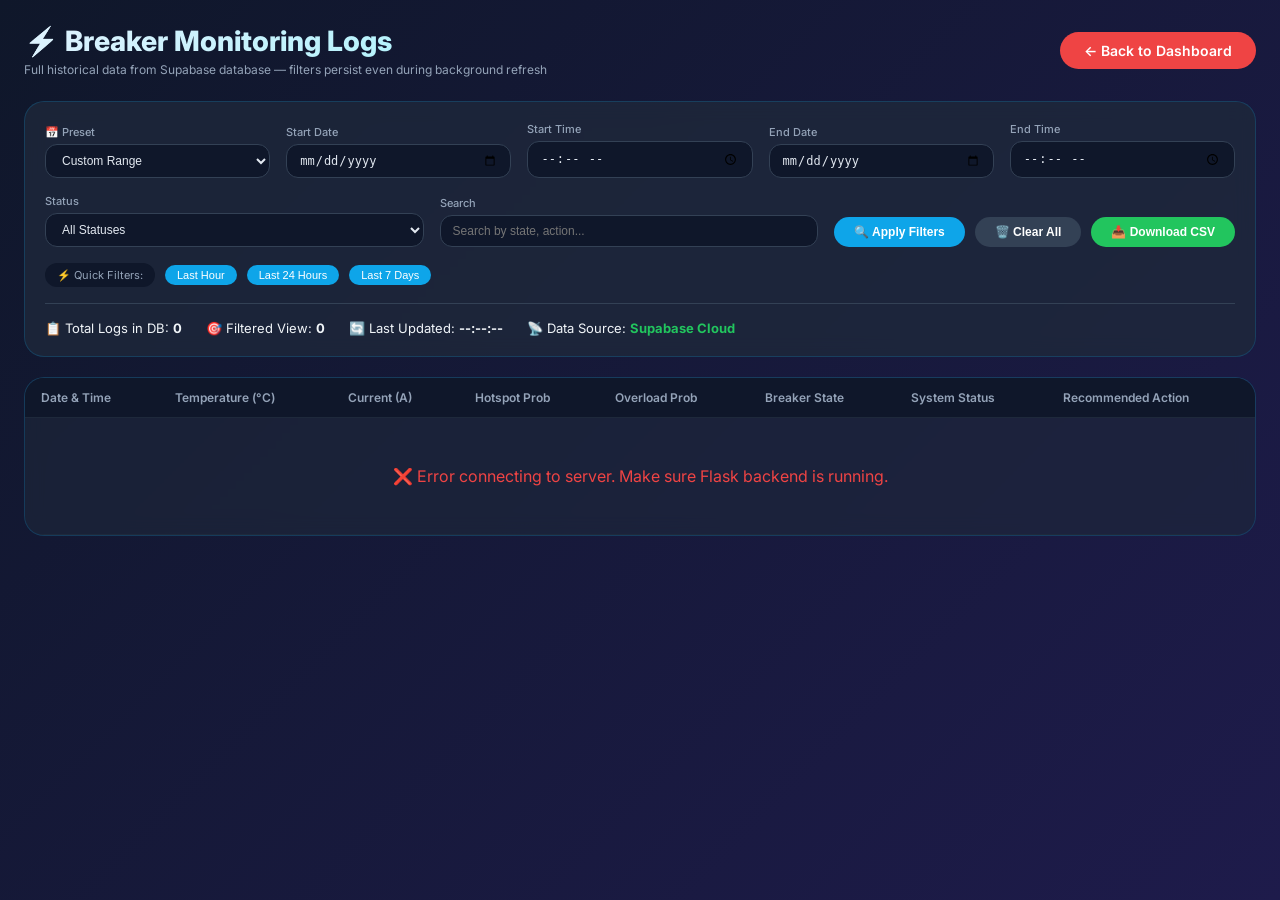
==== commit f631bcd0: "Update full_history.html" ====
--- a/templates/full_history.html
+++ b/templates/full_history.html
@@ -155,6 +155,11 @@
   padding: 48px;
   color: #94a3b8;
 }
+.status-badge {
+  display: inline-flex;
+  align-items: center;
+  gap: 6px;
+}
 @media (max-width: 768px) {
   .dashboard { padding: 16px; }
   .history-header { flex-direction: column; text-align: center; }
@@ -169,7 +174,7 @@
   <div class="history-header">
     <div>
       <h1>⚡ Breaker Monitoring Logs</h1>
-      <p class="subtext">Full historical data from Supabase database</p>
+      <p class="subtext">Full historical data from Supabase database — filters persist even during background refresh</p>
     </div>
     <a href="/" class="btn-back">← Back to Dashboard</a>
   </div>
@@ -234,8 +239,9 @@
     </div>
     
     <div class="stats-bar">
-      <span>📋 Total Logs: <strong id="total-count">0</strong></span>
-      <span>🎯 Filtered: <strong id="filtered-count">0</strong></span>
+      <span>📋 Total Logs in DB: <strong id="total-count">0</strong></span>
+      <span>🎯 Filtered View: <strong id="filtered-count">0</strong></span>
+      <span>🔄 Last Updated: <strong id="last-update-time">--:--:--</strong></span>
       <span>📡 Data Source: <strong style="color:#22c55e;">Supabase Cloud</strong></span>
     </div>
   </div>
@@ -265,9 +271,11 @@
 
 <script>
 (function() {
+  // DOM elements
   const fullLogBody = document.getElementById("full-log-body");
   const totalCountSpan = document.getElementById("total-count");
   const filteredCountSpan = document.getElementById("filtered-count");
+  const lastUpdateSpan = document.getElementById("last-update-time");
   const startDateInput = document.getElementById("startDate");
   const endDateInput = document.getElementById("endDate");
   const startTimeInput = document.getElementById("startTime");
@@ -282,10 +290,13 @@
   const quick24h = document.getElementById("quick24h");
   const quick7d = document.getElementById("quick7d");
   
+  // Core data & state
   let allLogs = [];
   let currentFilteredLogs = [];
-
-  // Helper functions
+  let refreshTimer = null;
+  let isInitialLoad = true;
+  
+  // Helper Functions
   function parseTimestamp(timestamp) { 
     if (!timestamp) return new Date(); 
     const date = new Date(timestamp); 
@@ -300,38 +311,29 @@
   function createDateFromInputs(dateValue, timeValue) { 
     if (!dateValue) return null; 
     const timeStr = timeValue || "00:00"; 
-    return new Date(`${dateValue}T${timeStr}:00`); 
-  }
-
-  // Get status display based on app.py thresholds
+    const d = new Date(`${dateValue}T${timeStr}:00`);
+    return isNaN(d.getTime()) ? null : d;
+  }
+  
   function getSystemStatus(breakerState, hotspotProb, overloadProb) {
     if (breakerState === "WarmingUp") {
       return "System initializing...";
     } else if (breakerState === "Normal") {
       return "System stable";
     } else if (breakerState === "Warning") {
-      if (hotspotProb >= 0.65 && overloadProb >= 0.75) {
-        return "Elevated temperature & High load detected";
-      } else if (hotspotProb >= 0.65) {
-        return "Elevated temperature detected";
-      } else if (overloadProb >= 0.75) {
-        return "High load detected";
-      }
+      if (hotspotProb >= 0.65 && overloadProb >= 0.75) return "Elevated temperature & High load detected";
+      else if (hotspotProb >= 0.65) return "Elevated temperature detected";
+      else if (overloadProb >= 0.75) return "High load detected";
       return "Warning - Monitor system";
     } else if (breakerState === "Critical") {
-      if (hotspotProb >= 0.70 && overloadProb >= 0.90) {
-        return "Severe overheating & overload detected";
-      } else if (hotspotProb >= 0.70) {
-        return "Severe overheating detected";
-      } else if (overloadProb >= 0.90) {
-        return "Severe overload detected";
-      }
+      if (hotspotProb >= 0.70 && overloadProb >= 0.90) return "Severe overheating & overload detected";
+      else if (hotspotProb >= 0.70) return "Severe overheating detected";
+      else if (overloadProb >= 0.90) return "Severe overload detected";
       return "Critical - Immediate action required";
     }
     return "Unknown state";
   }
-
-  // Get CSS class for breaker state
+  
   function getStateClass(breakerState) {
     switch(breakerState) {
       case "Critical": return "state-critical";
@@ -340,30 +342,26 @@
       default: return "state-normal";
     }
   }
-
-  // Get icon for breaker state
+  
   function getStateIcon(breakerState) {
     switch(breakerState) {
-      case "Critical": return "🔴 ";
-      case "Warning": return "⚠️ ";
-      case "WarmingUp": return "🔥 ";
-      default: return "✅ ";
-    }
-  }
-
-  // Convert API data to the format expected by the table
+      case "Critical": return "🔴";
+      case "Warning": return "⚠️";
+      case "WarmingUp": return "🔥";
+      default: return "✅";
+    }
+  }
+  
   function convertApiData(apiData) {
     if (!apiData || !Array.isArray(apiData)) return [];
-    
     return apiData.map(item => {
       const breakerState = item.breaker_state || "Normal";
-      const hotspotProb = item.hotspot_probability || 0;
-      const overloadProb = item.overload_probability || 0;
-      
+      const hotspotProb = item.hotspot_probability ?? 0;
+      const overloadProb = item.overload_probability ?? 0;
       return {
         timestamp: item.created_at,
-        temperature: item.temperature_c,
-        current: item.current_a,
+        temperature: item.temperature_c ?? 0,
+        current: item.current_a ?? 0,
         hotspot_prob: hotspotProb,
         overload_prob: overloadProb,
         breakerState: breakerState,
@@ -374,87 +372,91 @@
       };
     });
   }
-
-  // Fetch data from your backend API
-  async function loadData() {
-    try {
-      fullLogBody.innerHTML = '<tr><td colspan="8" class="loading-spinner">⏳ Loading data from Supabase...</td></tr>';
-      
-      const response = await fetch('/api/history');
-      const result = await response.json();
-      
-      // Handle both response formats
-      let apiData = result.success ? result.data : (Array.isArray(result) ? result : []);
-      
-      console.log(`✅ Fetched ${apiData.length} records from Supabase API`);
-      
-      // Convert API data to the format expected by the table
-      allLogs = convertApiData(apiData);
-      
-      // Sort by timestamp (newest first)
-      allLogs.sort((a, b) => new Date(b.timestamp) - new Date(a.timestamp));
-      
-      currentFilteredLogs = [...allLogs];
-      renderTable();
-      updateStats();
-      
-      if (allLogs.length === 0) {
-        fullLogBody.innerHTML = '<tr><td colspan="8" class="loading-spinner">📭 No data found in database. Send some sensor data first.</td></tr>';
-      }
-    } catch (error) {
-      console.error("❌ Error loading data from API:", error);
-      fullLogBody.innerHTML = '<tr><td colspan="8" class="loading-spinner" style="color:#ef4444;">❌ Error connecting to server. Make sure the Flask backend is running.</td></tr>';
-      allLogs = [];
-      currentFilteredLogs = [];
-    }
-  }
-
-  function applyAllFilters() {
-    let filtered = [...allLogs];
-    
-    // Date range filter
-    const startDate = startDateInput?.value;
-    const endDate = endDateInput?.value;
-    const startTime = startTimeInput?.value;
-    const endTime = endTimeInput?.value;
-    
-    if (startDate) { 
-      const startDateTime = createDateFromInputs(startDate, startTime); 
+  
+  function captureCurrentFilterValues() {
+    return {
+      startDate: startDateInput?.value || "",
+      endDate: endDateInput?.value || "",
+      startTime: startTimeInput?.value || "",
+      endTime: endTimeInput?.value || "",
+      status: statusFilter?.value || "all",
+      searchTerm: searchInput?.value || "",
+      preset: dateRangePreset?.value || "custom"
+    };
+  }
+  
+  function computeFiltersOnDataset(logs, filterState = null) {
+    if (!logs.length) return [];
+    let filtered = [...logs];
+    const state = filterState || captureCurrentFilterValues();
+    
+    if (state.startDate) {
+      const startDateTime = createDateFromInputs(state.startDate, state.startTime);
       if (startDateTime) {
         filtered = filtered.filter(log => parseTimestamp(log.timestamp) >= startDateTime);
       }
     }
-    
-    if (endDate) { 
-      const endDateTime = createDateFromInputs(endDate, endTime); 
+    if (state.endDate) {
+      const endDateTime = createDateFromInputs(state.endDate, state.endTime);
       if (endDateTime) {
         filtered = filtered.filter(log => parseTimestamp(log.timestamp) <= endDateTime);
       }
     }
     
-    // Status filter - matches app.py states exactly
-    const status = statusFilter?.value || "all";
-    if (status !== "all") {
-      filtered = filtered.filter(log => log.breakerState === status);
-    }
-    
-    // Search filter
-    const searchTerm = searchInput?.value.toLowerCase().trim() || "";
-    if (searchTerm) {
+    if (state.status && state.status !== "all") {
+      filtered = filtered.filter(log => log.breakerState === state.status);
+    }
+    
+    if (state.searchTerm && state.searchTerm.trim() !== "") {
+      const term = state.searchTerm.toLowerCase().trim();
       filtered = filtered.filter(log => 
-        log.breakerState.toLowerCase().includes(searchTerm) ||
-        log.systemStatus.toLowerCase().includes(searchTerm) ||
-        log.action.toLowerCase().includes(searchTerm) ||
-        log.temperature.toString().includes(searchTerm) ||
-        log.current.toString().includes(searchTerm)
+        log.breakerState.toLowerCase().includes(term) ||
+        log.systemStatus.toLowerCase().includes(term) ||
+        log.action.toLowerCase().includes(term) ||
+        log.temperature.toString().includes(term) ||
+        log.current.toString().includes(term)
       );
     }
     
+    return filtered;
+  }
+  
+  function reapplyFiltersAndRender() {
+    if (!allLogs.length) {
+      currentFilteredLogs = [];
+      renderTable();
+      updateStats();
+      return;
+    }
+    const filterVals = captureCurrentFilterValues();
+    const filtered = computeFiltersOnDataset(allLogs, filterVals);
     currentFilteredLogs = filtered;
     renderTable();
     updateStats();
   }
   
+  function onNewDataLoaded(newLogs) {
+    allLogs = newLogs;
+    allLogs.sort((a, b) => new Date(b.timestamp) - new Date(a.timestamp));
+    const filterVals = captureCurrentFilterValues();
+    currentFilteredLogs = computeFiltersOnDataset(allLogs, filterVals);
+    renderTable();
+    updateStats();
+    updateLastUpdateTime();
+    
+    if (!isInitialLoad) {
+      showToast(`🔄 Data refreshed • ${allLogs.length} total records • filters preserved`, false, 2000);
+    }
+    isInitialLoad = false;
+  }
+  
+  function updateLastUpdateTime() {
+    if (lastUpdateSpan) {
+      const now = new Date();
+      lastUpdateSpan.textContent = now.toLocaleTimeString();
+    }
+  }
+  
   function updateStats() { 
     if (totalCountSpan) totalCountSpan.textContent = allLogs.length; 
     if (filteredCountSpan) filteredCountSpan.textContent = currentFilteredLogs.length; 
@@ -466,20 +468,22 @@
     
     if (currentFilteredLogs.length === 0) {
       const emptyRow = document.createElement("tr");
-      emptyRow.innerHTML = '<td colspan="8" style="text-align:center; padding:48px;">📭 No logs found matching your filters.</td>';
+      emptyRow.innerHTML = '<td colspan="8" style="text-align:center; padding:48px;">📭 No logs match your current filters. Try adjusting search or status.</td>';
       fullLogBody.appendChild(emptyRow);
       return;
     }
     
     currentFilteredLogs.forEach(log => {
       const row = document.createElement("tr");
+      const hotspotPercent = (log.hotspot_prob * 100).toFixed(1);
+      const overloadPercent = (log.overload_prob * 100).toFixed(1);
       row.innerHTML = `
-        <td>${formatDisplayDate(parseTimestamp(log.timestamp))}</td>
+        <td style="white-space: nowrap;">${formatDisplayDate(parseTimestamp(log.timestamp))}</td>
         <td><strong>${log.temperature.toFixed(1)}°C</strong></td>
         <td><strong>${log.current.toFixed(1)}A</strong></td>
-        <td>${(log.hotspot_prob * 100).toFixed(1)}%</td>
-        <td>${(log.overload_prob * 100).toFixed(1)}%</td>
-        <td class="${log.stateClass}">${log.stateIcon}${log.breakerState}</td>
+        <td>${hotspotPercent}%</td>
+        <td>${overloadPercent}%</td>
+        <td class="${log.stateClass}"><span class="status-badge">${log.stateIcon} ${log.breakerState}</span></td>
         <td style="max-width: 250px; font-size: 12px;">${log.systemStatus}</td>
         <td style="max-width: 250px; font-size: 12px;">${log.action}</td>
       `;
@@ -487,27 +491,98 @@
     });
   }
   
-  function clearAllFilters() { 
-    if (startDateInput) startDateInput.value = ""; 
-    if (endDateInput) endDateInput.value = ""; 
-    if (startTimeInput) startTimeInput.value = ""; 
-    if (endTimeInput) endTimeInput.value = ""; 
-    if (statusFilter) statusFilter.value = "all"; 
-    if (searchInput) searchInput.value = ""; 
-    if (dateRangePreset) dateRangePreset.value = "custom"; 
-    currentFilteredLogs = [...allLogs]; 
-    renderTable(); 
-    updateStats(); 
-    showToast("✅ All filters cleared"); 
-  }
-  
-  function showToast(message, isError = false) { 
-    const toast = document.createElement('div'); 
-    toast.className = 'toast'; 
-    toast.style.backgroundColor = isError ? '#ef4444' : '#22c55e'; 
-    toast.textContent = message; 
-    document.body.appendChild(toast); 
-    setTimeout(() => { if (toast.parentNode) toast.remove(); }, 3000); 
+  async function fetchDataFromBackend() {
+    try {
+      const response = await fetch('/api/history');
+      const result = await response.json();
+      let apiData = result.success ? result.data : (Array.isArray(result) ? result : []);
+      console.log(`[fetch] Retrieved ${apiData.length} records from Supabase`);
+      const converted = convertApiData(apiData);
+      onNewDataLoaded(converted);
+      return converted;
+    } catch (error) {
+      console.error("Error fetching data:", error);
+      if (allLogs.length === 0) {
+        fullLogBody.innerHTML = '<tr><td colspan="8" class="loading-spinner" style="color:#ef4444;">❌ Error connecting to server. Make sure Flask backend is running.</td></tr>';
+      } else {
+        showToast("⚠️ Background refresh failed, but existing data shown", true, 3000);
+      }
+      return allLogs;
+    }
+  }
+  
+  function applyFiltersFromUI() {
+    reapplyFiltersAndRender();
+    showToast("✅ Filters applied", false, 1500);
+  }
+  
+  function clearAllFiltersUI() {
+    if (startDateInput) startDateInput.value = "";
+    if (endDateInput) endDateInput.value = "";
+    if (startTimeInput) startTimeInput.value = "";
+    if (endTimeInput) endTimeInput.value = "";
+    if (statusFilter) statusFilter.value = "all";
+    if (searchInput) searchInput.value = "";
+    if (dateRangePreset) dateRangePreset.value = "custom";
+    
+    const emptyFilterState = {
+      startDate: "", endDate: "", startTime: "", endTime: "", status: "all", searchTerm: "", preset: "custom"
+    };
+    currentFilteredLogs = computeFiltersOnDataset(allLogs, emptyFilterState);
+    renderTable();
+    updateStats();
+    showToast("🧹 All filters cleared — showing all records", false, 2000);
+  }
+  
+  function setQuickFilterHours(hours) {
+    const cutoff = new Date(Date.now() - hours * 3600000);
+    if (startDateInput) {
+      startDateInput.value = cutoff.toISOString().split('T')[0];
+      if (startTimeInput) startTimeInput.value = cutoff.toTimeString().slice(0,5);
+    }
+    if (endDateInput) endDateInput.value = "";
+    if (endTimeInput) endTimeInput.value = "";
+    if (statusFilter) statusFilter.value = "all";
+    if (searchInput) searchInput.value = "";
+    if (dateRangePreset) dateRangePreset.value = "custom";
+    reapplyFiltersAndRender();
+    showToast(`📊 Showing last ${hours} hour${hours > 1 ? 's' : ''}`, false, 1800);
+  }
+  
+  function setDateRangePresetUI(preset) {
+    const now = new Date();
+    let start = null, end = null;
+    switch(preset) {
+      case "today":
+        start = new Date(now); start.setHours(0,0,0,0);
+        end = new Date(now); end.setHours(23,59,59,999);
+        break;
+      case "yesterday":
+        start = new Date(now); start.setDate(start.getDate()-1); start.setHours(0,0,0,0);
+        end = new Date(start); end.setHours(23,59,59,999);
+        break;
+      case "week":
+        start = new Date(now); start.setDate(start.getDate()-7); start.setHours(0,0,0,0);
+        end = null;
+        break;
+      case "month":
+        start = new Date(now); start.setMonth(start.getMonth()-1); start.setHours(0,0,0,0);
+        end = null;
+        break;
+      default: return;
+    }
+    if (start && startDateInput) {
+      startDateInput.value = start.toISOString().split('T')[0];
+      if (startTimeInput) startTimeInput.value = "00:00";
+    }
+    if (end && endDateInput) {
+      endDateInput.value = end.toISOString().split('T')[0];
+      if (endTimeInput) endTimeInput.value = "23:59";
+    } else if (!end && endDateInput) {
+      endDateInput.value = "";
+      if (endTimeInput) endTimeInput.value = "";
+    }
+    reapplyFiltersAndRender();
   }
   
   function downloadCSV() {
@@ -515,11 +590,9 @@
       showToast("⚠️ No logs available to download", true); 
       return; 
     }
-    
     try {
       const headers = ["Date Time", "Temperature (°C)", "Current (A)", "Hotspot Prob (%)", "Overload Prob (%)", "Breaker State", "System Status", "Recommended Action"];
       const csvRows = [headers];
-      
       currentFilteredLogs.forEach(log => {
         csvRows.push([
           formatDisplayDate(parseTimestamp(log.timestamp)),
@@ -532,7 +605,6 @@
           `"${log.action.replace(/"/g, '""')}"`
         ]);
       });
-      
       const csvContent = csvRows.map(row => row.join(",")).join("\n");
       const blob = new Blob(["\uFEFF" + csvContent], { type: "text/csv;charset=utf-8;" });
       const link = document.createElement("a");
@@ -544,109 +616,76 @@
       link.click();
       document.body.removeChild(link);
       URL.revokeObjectURL(url);
-      showToast(`✅ Downloaded ${currentFilteredLogs.length} logs successfully!`);
+      showToast(`✅ Downloaded ${currentFilteredLogs.length} logs`, false);
     } catch (error) {
-      console.error("CSV Download error:", error);
-      showToast("❌ Error downloading CSV", true);
-    }
-  }
-  
-  function filterByHours(hours) { 
-    const cutoff = new Date(Date.now() - hours * 3600000); 
-    if (startDateInput) { 
-      startDateInput.value = cutoff.toISOString().split('T')[0]; 
-      if (startTimeInput) startTimeInput.value = cutoff.toTimeString().slice(0,5); 
-    } 
-    if (endDateInput) endDateInput.value = ""; 
-    if (endTimeInput) endTimeInput.value = ""; 
-    if (statusFilter) statusFilter.value = "all"; 
-    if (searchInput) searchInput.value = ""; 
-    if (dateRangePreset) dateRangePreset.value = "custom"; 
-    applyAllFilters(); 
-    showToast(`📊 Showing logs from last ${hours} hour${hours > 1 ? 's' : ''}`); 
-  }
-  
-  function setDateRangePreset(preset) { 
-    const now = new Date(); 
-    let start = null, end = null; 
-    
-    switch(preset) { 
-      case "today": 
-        start = new Date(now); 
-        start.setHours(0,0,0,0); 
-        end = new Date(now); 
-        end.setHours(23,59,59,999); 
-        break; 
-      case "yesterday": 
-        start = new Date(now); 
-        start.setDate(start.getDate()-1); 
-        start.setHours(0,0,0,0); 
-        end = new Date(start); 
-        end.setHours(23,59,59,999); 
-        break; 
-      case "week": 
-        start = new Date(now); 
-        start.setDate(start.getDate()-7); 
-        start.setHours(0,0,0,0); 
-        end = null; 
-        break; 
-      case "month": 
-        start = new Date(now); 
-        start.setMonth(start.getMonth()-1); 
-        start.setHours(0,0,0,0); 
-        end = null; 
-        break; 
-      default: return; 
-    }
-    
-    if (start && startDateInput) { 
-      startDateInput.value = start.toISOString().split('T')[0]; 
-      if (startTimeInput) startTimeInput.value = "00:00"; 
-    } 
-    if (end && endDateInput) { 
-      endDateInput.value = end.toISOString().split('T')[0]; 
-      if (endTimeInput) endTimeInput.value = "23:59"; 
-    } 
-    applyAllFilters(); 
-  }
-  
-  // Auto-refresh every 10 seconds to get new data
-  function startAutoRefresh() { 
-    setInterval(() => { 
-      loadData(); 
-    }, 10000); 
-  }
-  
-  // Event listeners
-  if (applyFiltersBtn) applyFiltersBtn.addEventListener("click", applyAllFilters);
-  if (clearFiltersBtn) clearFiltersBtn.addEventListener("click", clearAllFilters);
+      showToast("❌ CSV error", true);
+    }
+  }
+  
+  function showToast(message, isError = false, duration = 2500) {
+    const toast = document.createElement('div');
+    toast.className = 'toast';
+    toast.style.backgroundColor = isError ? '#ef4444' : '#22c55e';
+    toast.textContent = message;
+    document.body.appendChild(toast);
+    setTimeout(() => { if (toast.parentNode) toast.remove(); }, duration);
+  }
+  
+  // ✅ FIXED: Auto-refresh mechanism without the bug
+  function startStableAutoRefresh(intervalMs = 10000) {
+    if (refreshTimer) clearInterval(refreshTimer);
+    refreshTimer = setInterval(async () => {
+      try {
+        const response = await fetch('/api/history');
+        const result = await response.json();
+        let apiData = result.success ? result.data : (Array.isArray(result) ? result : []);
+        // FIXED: Direct conversion without erroneous variable
+        const freshConverted = convertApiData(apiData);
+        freshConverted.sort((a, b) => new Date(b.timestamp) - new Date(a.timestamp));
+        allLogs = freshConverted;
+        const currentFilters = captureCurrentFilterValues();
+        currentFilteredLogs = computeFiltersOnDataset(allLogs, currentFilters);
+        renderTable();
+        updateStats();
+        updateLastUpdateTime();
+      } catch (e) {
+        console.warn("Background refresh failed", e);
+      }
+    }, intervalMs);
+  }
+  
+  // Event Binding
+  if (applyFiltersBtn) applyFiltersBtn.addEventListener("click", applyFiltersFromUI);
+  if (clearFiltersBtn) clearFiltersBtn.addEventListener("click", clearAllFiltersUI);
   if (downloadCsvBtn) downloadCsvBtn.addEventListener("click", downloadCSV);
-  if (quick1h) quick1h.addEventListener("click", () => filterByHours(1));
-  if (quick24h) quick24h.addEventListener("click", () => filterByHours(24));
-  if (quick7d) quick7d.addEventListener("click", () => filterByHours(168));
-  if (statusFilter) statusFilter.addEventListener("change", applyAllFilters);
-  
-  if (searchInput) { 
-    let searchTimeout; 
-    searchInput.addEventListener("input", () => { 
-      clearTimeout(searchTimeout); 
-      searchTimeout = setTimeout(applyAllFilters, 300); 
-    }); 
-  }
-  
-  if (dateRangePreset) dateRangePreset.addEventListener("change", (e) => { 
-    if (e.target.value !== "custom") setDateRangePreset(e.target.value); 
+  if (quick1h) quick1h.addEventListener("click", () => setQuickFilterHours(1));
+  if (quick24h) quick24h.addEventListener("click", () => setQuickFilterHours(24));
+  if (quick7d) quick7d.addEventListener("click", () => setQuickFilterHours(168));
+  if (statusFilter) statusFilter.addEventListener("change", applyFiltersFromUI);
+  if (searchInput) {
+    let debounceTimer;
+    searchInput.addEventListener("input", () => {
+      clearTimeout(debounceTimer);
+      debounceTimer = setTimeout(() => applyFiltersFromUI(), 400);
+    });
+  }
+  if (dateRangePreset) dateRangePreset.addEventListener("change", (e) => {
+    if (e.target.value !== "custom") {
+      setDateRangePresetUI(e.target.value);
+    }
   });
-  
-  if (startDateInput) startDateInput.addEventListener("change", applyAllFilters);
-  if (endDateInput) endDateInput.addEventListener("change", applyAllFilters);
-  if (startTimeInput) startTimeInput.addEventListener("change", applyAllFilters);
-  if (endTimeInput) endTimeInput.addEventListener("change", applyAllFilters);
-  
-  // Initialize
-  loadData();
-  startAutoRefresh();
+  if (startDateInput) startDateInput.addEventListener("change", applyFiltersFromUI);
+  if (endDateInput) endDateInput.addEventListener("change", applyFiltersFromUI);
+  if (startTimeInput) startTimeInput.addEventListener("change", applyFiltersFromUI);
+  if (endTimeInput) endTimeInput.addEventListener("change", applyFiltersFromUI);
+  
+  // Initialization
+  async function init() {
+    await fetchDataFromBackend();
+    startStableAutoRefresh(10000);
+  }
+  init();
 })();
 </script>
 </body>
-</html>+</html>
